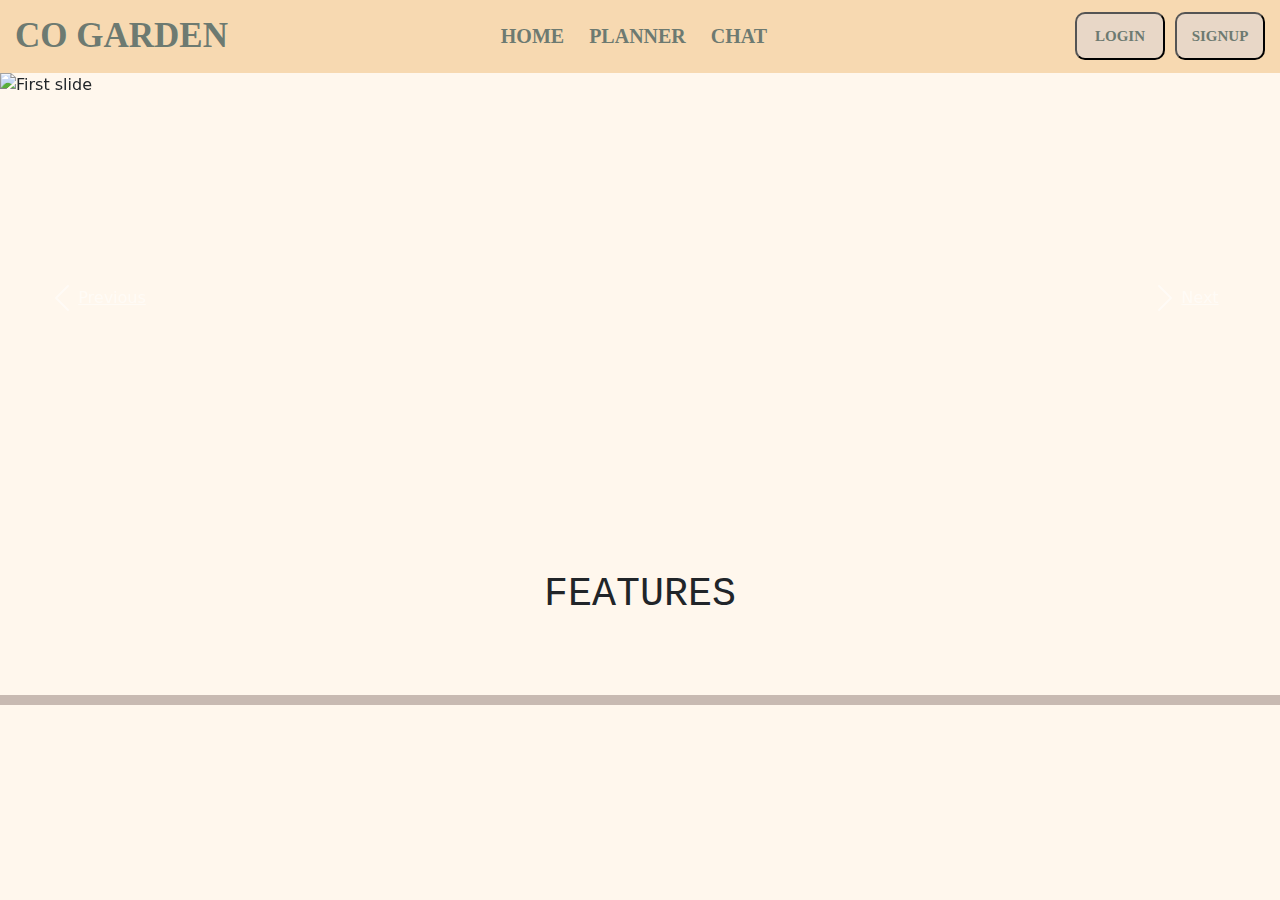
==== templates/index.html @ 0476f906 "Update index.html" ====
<!DOCTYPE html>
<html>
  <head>
    <meta charset="utf-8">
    <meta name="viewport" content="width=device-width, initial-scale=1">
    <title>CO GARDEN</title>
    <link href="https://cdn.jsdelivr.net/npm/bootstrap@5.3.3/dist/css/bootstrap.min.css" rel="stylesheet" integrity="sha384-QWTKZyjpPEjISv5WaRU9OFeRpok6YctnYmDr5pNlyT2bRjXh0JMhjY6hW+ALEwIH" crossorigin="anonymous">
    <style type="text/css">
      * {
        margin: 0;
        padding: 0;
        box-sizing: border-box;
        text-decoration: none;
      }
      body {
        margin: 0;
        padding: 0;
      }
      .navbar {
        background: #F7D9B1;
        font-family: PaleCornflowerBlue;
        padding: 10px 15px;
        width: 100%;
        display: flex;
        justify-content: space-between;
        align-items: center;
        text-decoration: none;
      }
      .logo a {
        font-size: 35px;
        font-weight: 600;
        color:#6d7a71 ;
        text-decoration: none;

      }
      .nav-links {
        display: flex;
        justify-content: center;
        align-items: center;
        flex-grow: 1;
        text-decoration: none;
      }
      .nav-links a {
        color: #6d7a71;
        font-size: 20px;
        font-weight: bold;
        margin-right: 25px;
        text-decoration: none;
      }
      .button-wrapper {
        display: flex;
        align-items: center;
      }
      button {
        background-color: #e8d7c7;
        margin-left: 10px;
        border-radius: 10px;
        padding: 10px;
        width: 90px;
      }
      button a {
        color: #6d7a71;
        font-weight: bold;
        font-size: 15px;
        text-decoration: none;
      }
      body {
      margin: 0;
      padding: 0;
      background-color: #FFF7ED; /* Set the background color for the body */
    }
    hr {
      border: 0; /* Remove default border */
      height: 10px; /* Set height */
      background-color: #240505; /* Set background color */
      margin: 20px 0; /* Add margin */
    }
    </style>
  </head>
  <body>
    <nav class="navbar">
      <div class="logo">
        <a href="#">CO GARDEN</a>
      </div>
      <div class="nav-links">
        <a href="#">HOME</a>
        <a href="#">PLANNER</a>
        <a href="#">CHAT</a>
      </div>
      <div class="button-wrapper">
        <button><a href="#">LOGIN</a></button>
        <button><a href="#">SIGNUP</a></button>
      </div>
    </nav>
    <div id="carouselExampleControls" class="carousel slide" data-ride="carousel">
      <div class="carousel-inner">
        <div class="carousel-item active">
          <img class="d-block w-100" src="\static\sandie-clarke-q13Zq1Jufks-unsplash.jpg" alt="First slide" style="height: 450px;width: 400px;">
        </div>
        <div class="carousel-item">
          <img class="d-block w-100" src="\static\neslihan-gunaydin-BduDcrySLKM-unsplash.jpg" alt="Second slide" style="height: 450px;width: 400px;">
        </div>
        <div class="carousel-item">
          <img class="d-block w-100" src="\static\markus-spiske-4PG6wLlVag4-unsplash.jpg" alt="Third slide" style="height: 450px;width: 400px;">
        </div>
      </div>
      <a class="carousel-control-prev" href="#carouselExampleControls" role="button" data-slide="prev">
        <span class="carousel-control-prev-icon" aria-hidden="true"></span>
        <span class="sr-only">Previous</span>
      </a>
      <a class="carousel-control-next" href="#carouselExampleControls" role="button" data-slide="next">
        <span class="carousel-control-next-icon" aria-hidden="true"></span>
        <span class="sr-only">Next</span>
      </a>
    </div>
    <script src="https://cdn.jsdelivr.net/npm/@popperjs/core@2.11.8/dist/umd/popper.min.js" integrity="sha384-I7E8VVD/ismYTF4hNIPjVp/Zjvgyol6VFvRkX/vR+Vc4jQkC+hVqc2pM8ODewa9r" crossorigin="anonymous"></script>
    <script src="https://cdn.jsdelivr.net/npm/bootstrap@5.3.3/dist/js/bootstrap.min.js" integrity="sha384-0pUGZvbkm6XF6gxjEnlmuGrJXVbNuzT9qBBavbLwCsOGabYfZo0T0to5eqruptLy" crossorigin="anonymous"></script>
    <br><br>
     <h1 style="font-family: 'Courier New', Courier, monospace; "><center>FEATURES</center></h1><br><br>
  <hr> 
  
  
  
  
  
  </body>
</html>
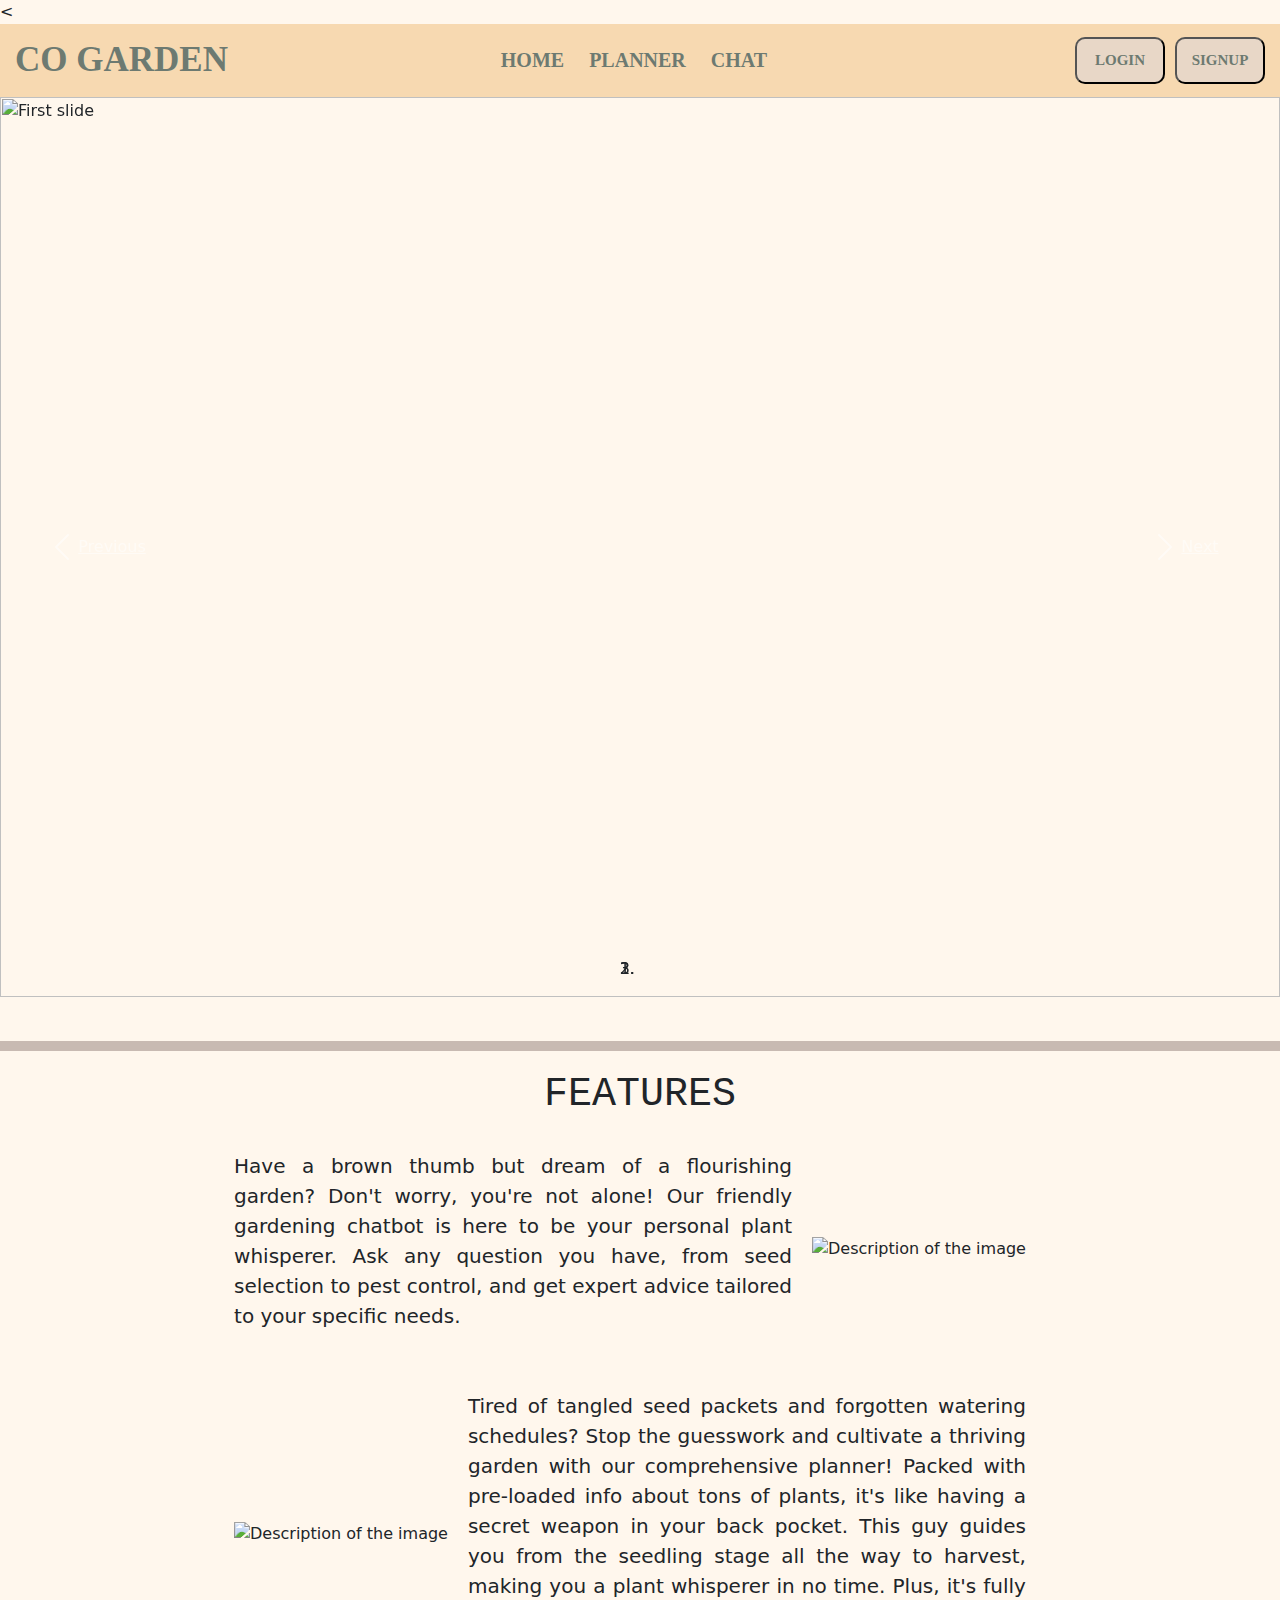
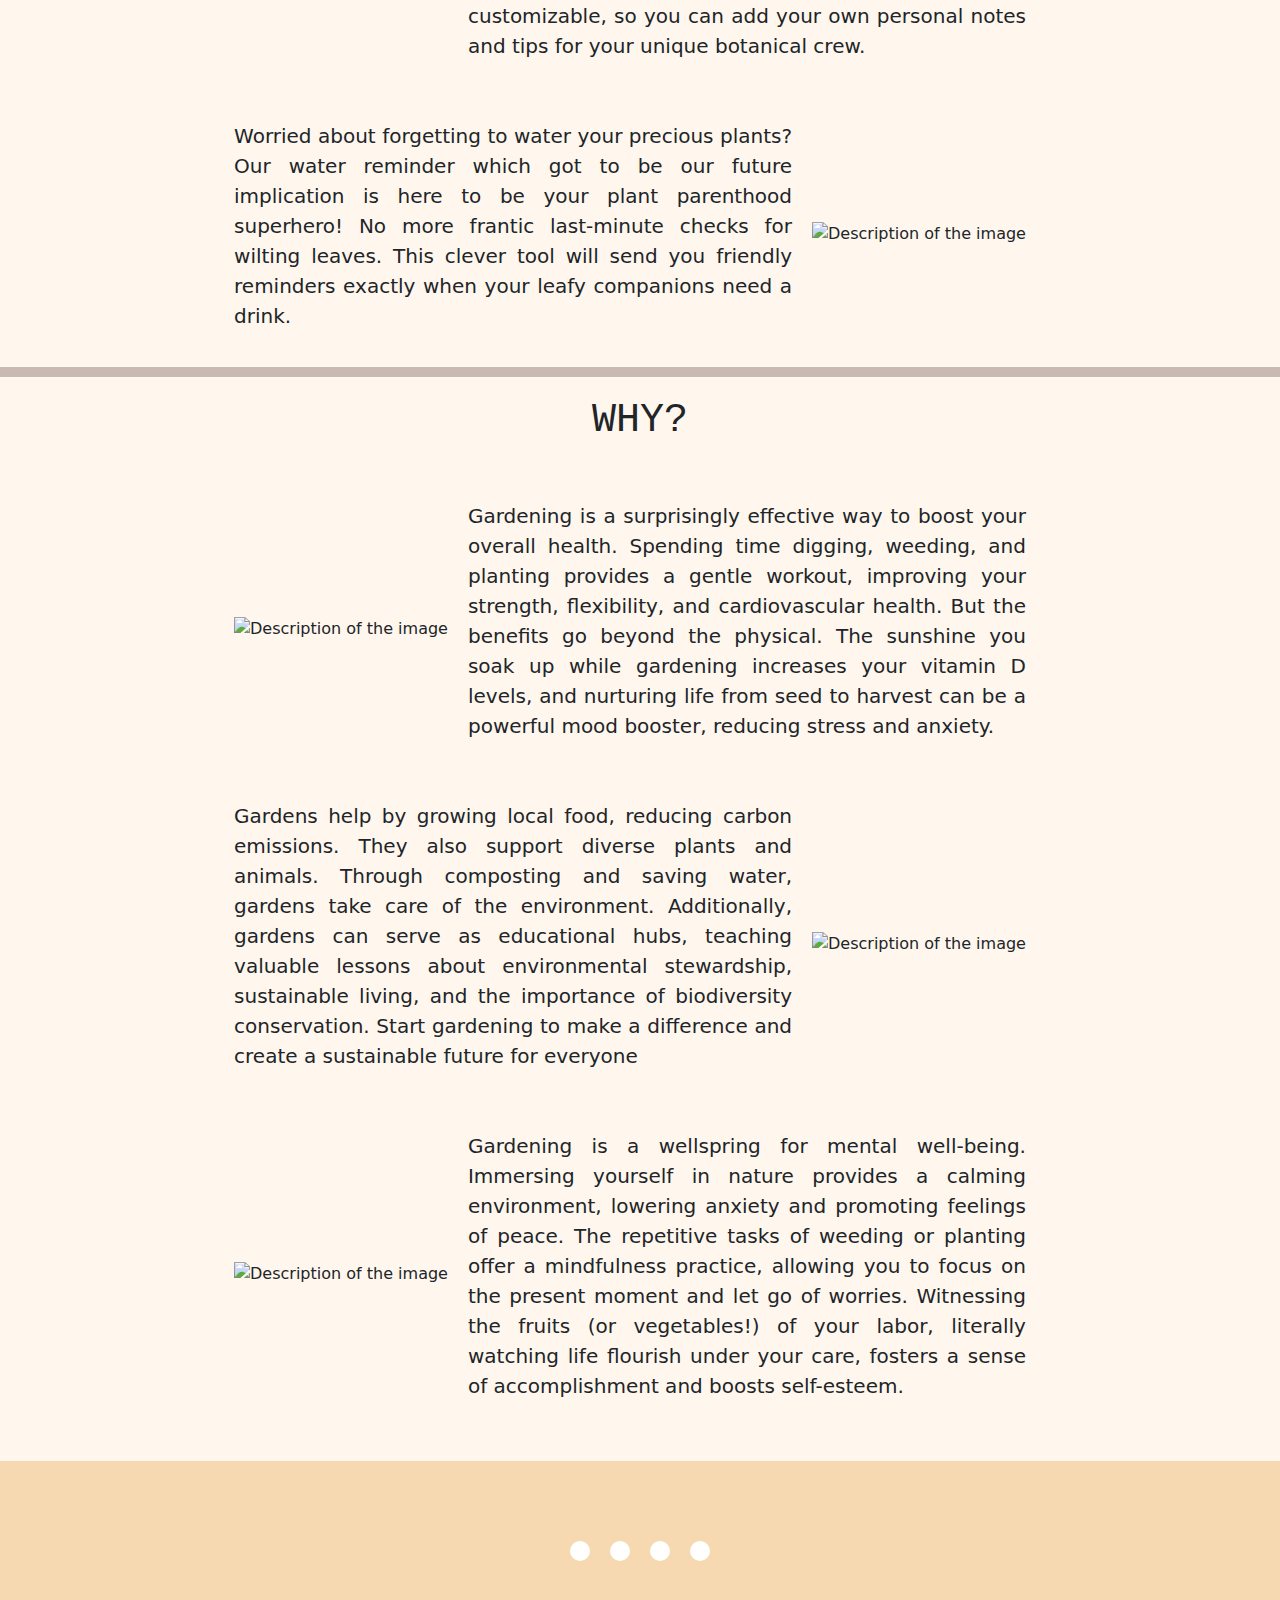
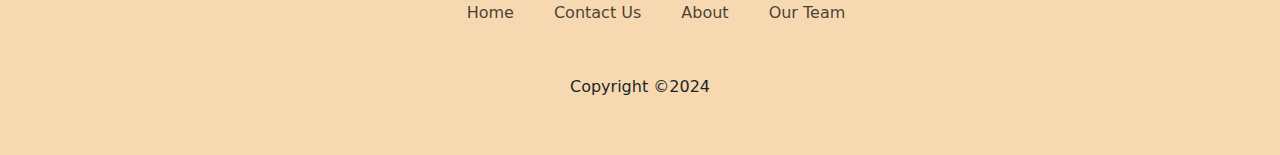
==== commit c025e852: "images" ====
--- a/templates/index.html
+++ b/templates/index.html
@@ -1,136 +1,304 @@
-<!DOCTYPE html>
+<<!DOCTYPE html>
 <html>
-  <head>
-    <meta charset="utf-8">
-    <meta name="viewport" content="width=device-width, initial-scale=1">
-    <title>CO GARDEN</title>
-    <link href="https://cdn.jsdelivr.net/npm/bootstrap@5.3.3/dist/css/bootstrap.min.css" rel="stylesheet" integrity="sha384-QWTKZyjpPEjISv5WaRU9OFeRpok6YctnYmDr5pNlyT2bRjXh0JMhjY6hW+ALEwIH" crossorigin="anonymous">
-    <style type="text/css">
-      * {
-        margin: 0;
-        padding: 0;
-        box-sizing: border-box;
-        text-decoration: none;
-      }
-      body {
-        margin: 0;
-        padding: 0;
-      }
-      .navbar {
-        background: #F7D9B1;
-        font-family: PaleCornflowerBlue;
-        padding: 10px 15px;
-        width: 100%;
-        display: flex;
-        justify-content: space-between;
-        align-items: center;
-        text-decoration: none;
-      }
-      .logo a {
-        font-size: 35px;
-        font-weight: 600;
-        color:#6d7a71 ;
-        text-decoration: none;
-
-      }
-      .nav-links {
-        display: flex;
-        justify-content: center;
-        align-items: center;
-        flex-grow: 1;
-        text-decoration: none;
-      }
-      .nav-links a {
-        color: #6d7a71;
-        font-size: 20px;
-        font-weight: bold;
-        margin-right: 25px;
-        text-decoration: none;
-      }
-      .button-wrapper {
-        display: flex;
-        align-items: center;
-      }
-      button {
-        background-color: #e8d7c7;
-        margin-left: 10px;
-        border-radius: 10px;
-        padding: 10px;
-        width: 90px;
-      }
-      button a {
-        color: #6d7a71;
-        font-weight: bold;
-        font-size: 15px;
-        text-decoration: none;
-      }
-      body {
-      margin: 0;
-      padding: 0;
-      background-color: #FFF7ED; /* Set the background color for the body */
-    }
-    hr {
-      border: 0; /* Remove default border */
-      height: 10px; /* Set height */
-      background-color: #240505; /* Set background color */
-      margin: 20px 0; /* Add margin */
-    }
-    </style>
-  </head>
-  <body>
-    <nav class="navbar">
-      <div class="logo">
-        <a href="#">CO GARDEN</a>
-      </div>
-      <div class="nav-links">
-        <a href="#">HOME</a>
-        <a href="#">PLANNER</a>
-        <a href="#">CHAT</a>
-      </div>
-      <div class="button-wrapper">
-        <button><a href="#">LOGIN</a></button>
-        <button><a href="#">SIGNUP</a></button>
-      </div>
-    </nav>
-    <div id="carouselExampleControls" class="carousel slide" data-ride="carousel">
-      <div class="carousel-inner">
-        <div class="carousel-item active">
-          <img class="d-block w-100" src="\static\sandie-clarke-q13Zq1Jufks-unsplash.jpg" alt="First slide" style="height: 450px;width: 400px;">
-        </div>
-        <div class="carousel-item">
-          <img class="d-block w-100" src="\static\neslihan-gunaydin-BduDcrySLKM-unsplash.jpg" alt="Second slide" style="height: 450px;width: 400px;">
-        </div>
-        <div class="carousel-item">
-          <img class="d-block w-100" src="\static\markus-spiske-4PG6wLlVag4-unsplash.jpg" alt="Third slide" style="height: 450px;width: 400px;">
-        </div>
-      </div>
-      <a class="carousel-control-prev" href="#carouselExampleControls" role="button" data-slide="prev">
-        <span class="carousel-control-prev-icon" aria-hidden="true"></span>
-        <span class="sr-only">Previous</span>
-      </a>
-      <a class="carousel-control-next" href="#carouselExampleControls" role="button" data-slide="next">
-        <span class="carousel-control-next-icon" aria-hidden="true"></span>
-        <span class="sr-only">Next</span>
-      </a>
+<head>
+  <link rel="stylesheet" href="https://cdnjs.cloudflare.com/ajax/libs/font-awesome/6.5.1/css/all.min.css" integrity="sha512-DTOQO9RWCH3ppGqcWaEA1BIZOC6xxalwEsw9c2QQeAIftl+Vegovlnee1c9QX4TctnWMn13TZye+giMm8e2LwA==" crossorigin="anonymous" referrerpolicy="no-referrer" />
+<meta charset="utf-8">
+<meta name="viewport" content="width=device-width, initial-scale=1">
+<title>CO GARDEN</title>
+<link href="https://cdn.jsdelivr.net/npm/bootstrap@5.3.3/dist/css/bootstrap.min.css" rel="stylesheet" integrity="sha384-QWTKZyjpPEjISv5WaRU9OFeRpok6YctnYmDr5pNlyT2bRjXh0JMhjY6hW+ALEwIH" crossorigin="anonymous">
+<style type="text/css">
+  * {
+    margin: 0;
+    padding: 0;
+    box-sizing: border-box;
+    text-decoration: none;
+  }
+  body {
+    margin: 0;
+    padding: 0;
+  }
+  .navbar {
+    background: #F7D9B1;
+    font-family: PaleCornflowerBlue;
+    padding: 10px 15px;
+    width: 100%;
+    display: flex;
+    justify-content: space-between;
+    align-items: center;
+    text-decoration: none;
+  }
+  .logo a {
+    font-size: 35px;
+    font-weight: 600;
+    color:#6d7a71 ;
+    text-decoration: none;
+  }
+  .nav-links {
+    display: flex;
+    justify-content: center;
+    align-items: center;
+    flex-grow: 1;
+    text-decoration: none;
+  }
+  .nav-links a {
+    color: #6d7a71;
+    font-size: 20px;
+    font-weight: bold;
+    margin-right: 25px;
+    text-decoration: none;
+  }
+  .button-wrapper {
+    display: flex;
+    align-items: center;
+  }
+  button {
+    background-color: #e8d7c7;
+    margin-left: 10px;
+    border-radius: 10px;
+    padding: 10px;
+    width: 90px;
+  }
+  button a {
+    color: #6d7a71;
+    font-weight: bold;
+    font-size: 15px;
+    text-decoration: none;
+  }
+  body {
+    margin: 0;
+    padding: 0;
+    background-color: #FFF7ED; /* Set the background color for the body */
+  }
+  hr {
+    border: 5px; /* Remove default border */
+    height: 10px; /* Set height */
+    background-color: #240505; /* Set background color */
+    margin: 20px 0; /* Add margin */
+  }
+  .container {
+    display: flex;
+    align-items: center;
+    justify-content: center;
+    margin-bottom: 20px; /* Add margin between containers */
+  }
+  .image {
+    margin-right: 20px; /* Add margin to separate image and text */
+  }
+  .image img {
+    max-width: 100%;
+    max-height: 150px; /* Set maximum height for the image */
+  }
+  .text {
+    font-size: 20px;
+    max-width: 50%; /* Limit text width */
+    text-align: justify; /* Justify text */
+    margin-right: 20px; /* Add margin between text and first image */
+  }
+  /* Adjustments for the third container */
+  .container:nth-child(3) .image {
+    margin-right: 0; /* Remove margin to align image to the right */
+    margin-left: 20px; /* Add margin to align text to the left */
+  }
+  .container:nth-child(3) .text {
+    margin-left: 0; /* Remove margin to align text to the left */
+    margin-right: 20px; /* Add margin to separate text from image */
+  }
+  footer {
+
+background-color: #F7D9B1}
+
+.footerContainer{
+
+width: 100%;
+
+padding: 70px 30px 20px;
+
+ }
+
+.socialIcons{
+
+display: flex;
+
+justify-content: center;
+}
+.socialIcons a{
+text-decoration: none;
+padding: 10px;
+background-color: white;
+margin: 10px;
+border-radius: 50%;
+
+}
+
+.socialIcons a:hover{
+  background-color: #240505;
+  transition: 0.5s;
+}
+.socialIcons a:hover i{
+  color: white;
+  transition: 0.5s;
+}
+.footerNav{
+  margin: 30px 0;
+
+}
+.footerNav ul{
+
+  display: flex;
+  justify-content: center;
+}
+.footerNav ul{
+  list-style: none;
+}
+.footerNav ul li a{
+  
+color: black;
+margin: 20px;
+text-decoration: none;
+font-size: 0.5ms;
+opacity: 0.7;
+transition: 0.5s;
+
+
+}
+.footerNav ul li a:hover{
+
+  opacity: 1;
+}
+.footerBottom{
+  background-color: #F7D9B1 ;
+  padding: 20px;
+  text-align: center;
+}
+</style>
+</head>
+<body>
+<nav class="navbar">
+  <div class="logo">
+    <a href="#">CO GARDEN</a>
+  </div>
+  <div class="nav-links">
+    <a href="#">HOME</a>
+    <a href="#">PLANNER</a>
+    <a href="#">CHAT</a>
+  </div>
+  <div class="button-wrapper">
+    <button><a href="#">LOGIN</a></button>
+    <button><a href="#">SIGNUP</a></button>
+  </div>
+</nav>
+<div id="carouselExampleIndicators" class="carousel slide" data-ride="carousel">
+  <ol class="carousel-indicators">
+    <li data-target="#carouselExampleIndicators" data-slide-to="0" class="active"></li>
+    <li data-target="#carouselExampleIndicators" data-slide-to="1"></li>
+    <li data-target="#carouselExampleIndicators" data-slide-to="2"></li>
+  </ol>
+  <div class="carousel-inner">
+    <div class="carousel-item active">
+      <img class="d-block w-100" src="\static\markus-spiske-4PG6wLlVag4-unsplash.jpg" alt="First slide">
     </div>
-    <script src="https://cdn.jsdelivr.net/npm/@popperjs/core@2.11.8/dist/umd/popper.min.js" integrity="sha384-I7E8VVD/ismYTF4hNIPjVp/Zjvgyol6VFvRkX/vR+Vc4jQkC+hVqc2pM8ODewa9r" crossorigin="anonymous"></script>
-    <script src="https://cdn.jsdelivr.net/npm/bootstrap@5.3.3/dist/js/bootstrap.min.js" integrity="sha384-0pUGZvbkm6XF6gxjEnlmuGrJXVbNuzT9qBBavbLwCsOGabYfZo0T0to5eqruptLy" crossorigin="anonymous"></script>
-    <br><br>
-     <h1 style="font-family: 'Courier New', Courier, monospace; "><center>FEATURES</center></h1><br><br>
-  <hr> 
+    <div class="carousel-item">
+      <img class="d-block w-100" src="\static\neslihan-gunaydin-BduDcrySLKM-unsplash.jpg" alt="Second slide">
+    </div>
+    <div class="carousel-item">
+      <img class="d-block w-100" src="\static\sandie-clarke-q13Zq1Jufks-unsplash.jpg" alt="Third slide">
+    </div>
+  </div>
+  <a class="carousel-control-prev" href="#carouselExampleIndicators" role="button" data-slide="prev">
+    <span class="carousel-control-prev-icon fas fa-chevron-left" aria-hidden="true"></span>
+    <span class="sr-only">Previous</span>
+  </a>
+  <a class="carousel-control-next" href="#carouselExampleIndicators" role="button" data-slide="next">
+    <span class="carousel-control-next-icon fas fa-chevron-right" aria-hidden="true"></span>
+    <span class="sr-only">Next</span>
+  </a>
+</div>
+
+<br>
+
+<hr> 
+<h1 style="font-family: 'Courier New', Courier, monospace; "><center>FEATURES</center></h1><br>
+<div class="container">
+  <div class="text">
+    <p>Have a brown thumb but dream of a flourishing garden? Don't worry, you're not alone! Our friendly gardening chatbot is here to be your personal plant whisperer.  Ask any question you have, from seed selection to pest control, and get expert advice tailored to your specific needs.</p>
+  </div>
+  <div class="image">
+    <img src="\static\robot.png" alt="Description of the image">
+  </div>
+</div><br>
+<div class="container">
+  <div class="image">
+    <img src="\static\planner.png" alt="Description of the image">
+  </div>
+  <div class="text">
+    <p>Tired of tangled seed packets and forgotten watering schedules? Stop the guesswork and cultivate a thriving garden with our comprehensive planner! Packed with pre-loaded info about tons of plants, it's like having a secret weapon in your back pocket. This guy guides you from the seedling stage all the way to harvest, making you a plant whisperer in no time. Plus, it's fully customizable, so you can add your own personal notes and tips for your unique botanical crew.</p>
+  </div>
+</div><br>
+<div class="container">
+  <div class="text">
+    <p>Worried about forgetting to water your precious plants? Our water reminder which got to be our future implication is here to be your plant parenthood superhero! No more frantic last-minute checks for wilting leaves. This clever tool will send you friendly reminders exactly when your leafy companions need a drink. </p>
+  </div>
+  <div class="image">
+    <img src="\static\watering-plants.png" alt="Description of the image">
+  </div>
+</div>
+<hr>
+<h1 style="font-family: 'Courier New', Courier, monospace; "><center>WHY?</center></h1><br><br>
+
+
+<div class="container">
+  <div class="image">
+    <img src="\static\growth.png" alt="Description of the image">
+  </div>
+  <div class="text">
+    <p>Gardening is a surprisingly effective way to boost your overall health. Spending time digging, weeding, and planting provides a gentle workout, improving your strength, flexibility, and cardiovascular health. But the benefits go beyond the physical. The sunshine you soak up while gardening increases your vitamin D levels, and nurturing life from seed to harvest can be a powerful mood booster, reducing stress and anxiety.</p>
+  </div>
+</div><br>
+<div class="container">
+  <div class="text">
+    <p>Gardens help by growing local food, reducing carbon emissions. They also support diverse plants and animals. Through composting and saving water, gardens take care of the environment. Additionally, gardens can serve as educational hubs, teaching valuable lessons about environmental stewardship, sustainable living, and the importance of biodiversity conservation. Start gardening to make a difference and create a sustainable future for everyone</p>
+  </div>
+  <div class="image">
+    <img src="\static\planet-earth.png" alt="Description of the image">
+  </div>
+</div><br>
+<div class="container">
+  <div class="image">
+    <img src="\static\mentalhealth.png" alt="Description of the image">
+  </div>
+  <div class="text">
+    <p>Gardening is a wellspring for mental well-being. Immersing yourself in nature provides a calming environment, lowering anxiety and promoting feelings of peace. The repetitive tasks of weeding or planting offer a mindfulness practice, allowing you to focus on the present moment and let go of worries.  Witnessing the fruits (or vegetables!) of your labor, literally watching life flourish under your care, fosters a sense of accomplishment and boosts self-esteem.</p>
+  </div>
+</div><br>
+<footer>
+<div class="footercontainer">
+  <div class="socialIcons">
+<a href=""><i class="fab fa-facebook"></i></a>
+<a href=""><i class="fab fa-instagram"></i></a>
+<a href=""><i class="fab fa-twitter"></i></a>
+<a href=""><i class="fab fa-youtube"></i></a>
+</div>
+
+
+<div class="footerNav">
+  <ul>
+
+    <li ><a href=" ">Home</a></li>
+    <li ><a href=" ">Contact Us</a></li>
+    <li ><a href=" ">About</a></li>
+    <li ><a href=" ">Our Team</a></li>
+  </ul>
+</div>
+
+
+<div class="footerBottom">
+  <p>Copyright &copy;2024</p>
   
   
+  </div>
   
-  
-  
-  </body>
+</footer>
+
+
+</body>
 </html>
-
-
-
-
-
-
-
-
-  
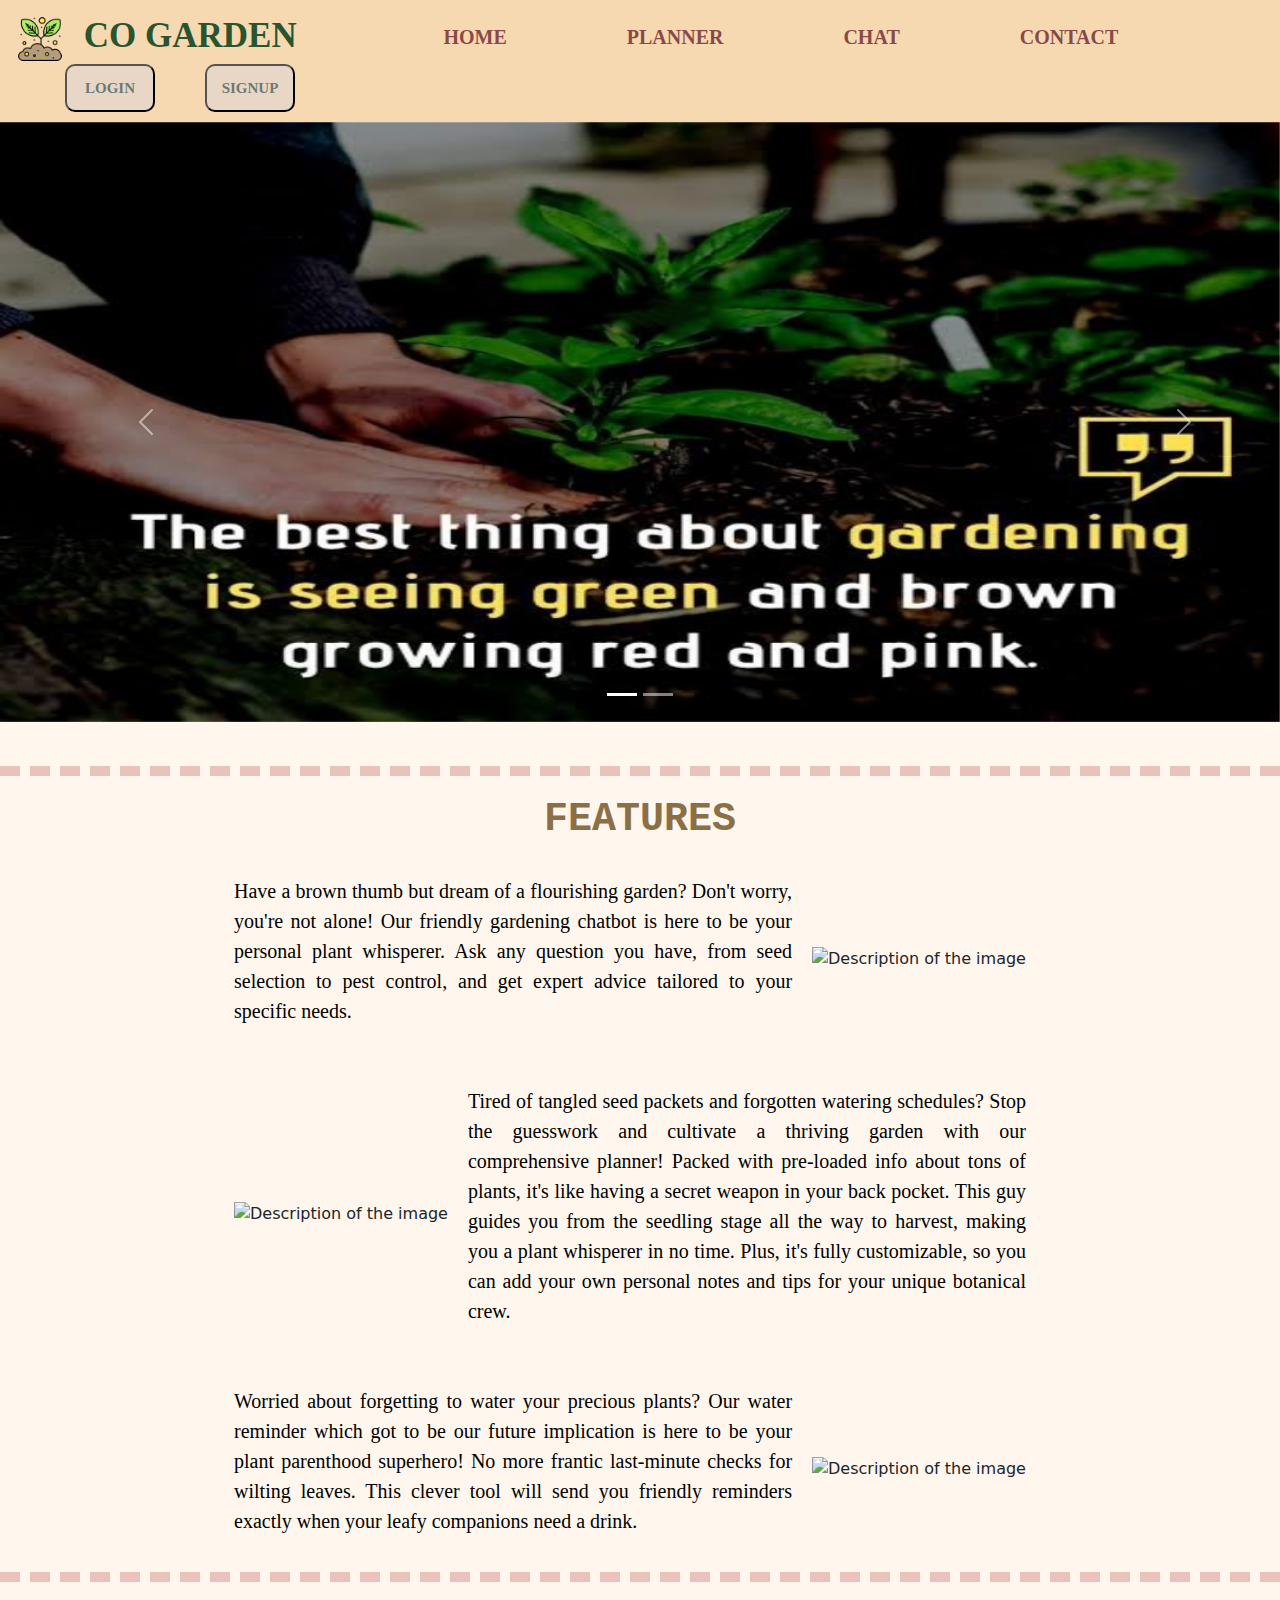
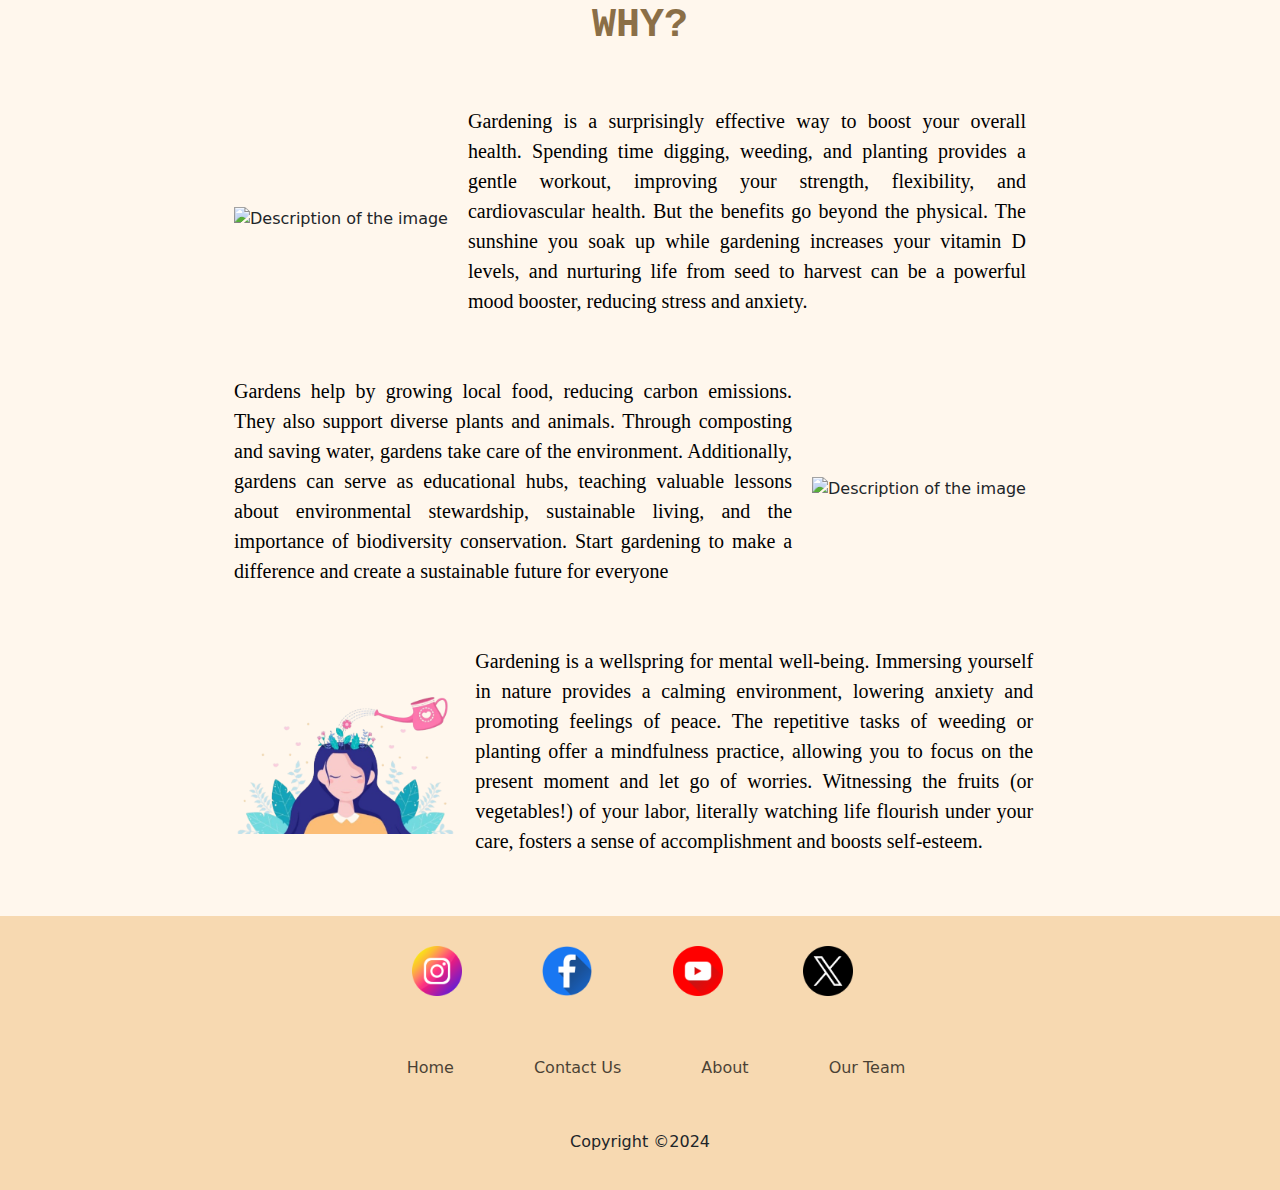
==== commit 31e7cc36: "updated" ====
--- a/templates/index.html
+++ b/templates/index.html
@@ -1,4 +1,4 @@
-<<!DOCTYPE html>
+<!DOCTYPE html>
 <html>
 <head>
   <link rel="stylesheet" href="https://cdnjs.cloudflare.com/ajax/libs/font-awesome/6.5.1/css/all.min.css" integrity="sha512-DTOQO9RWCH3ppGqcWaEA1BIZOC6xxalwEsw9c2QQeAIftl+Vegovlnee1c9QX4TctnWMn13TZye+giMm8e2LwA==" crossorigin="anonymous" referrerpolicy="no-referrer" />
@@ -26,11 +26,12 @@
     justify-content: space-between;
     align-items: center;
     text-decoration: none;
+    
   }
   .logo a {
     font-size: 35px;
     font-weight: 600;
-    color:#6d7a71 ;
+    color: #285430 ;
     text-decoration: none;
   }
   .nav-links {
@@ -39,12 +40,14 @@
     align-items: center;
     flex-grow: 1;
     text-decoration: none;
+    
   }
   .nav-links a {
-    color: #6d7a71;
+    color: #894949;
     font-size: 20px;
     font-weight: bold;
-    margin-right: 25px;
+    margin-right: 60px;
+    margin-left: 60px;
     text-decoration: none;
   }
   .button-wrapper {
@@ -53,7 +56,7 @@
   }
   button {
     background-color: #e8d7c7;
-    margin-left: 10px;
+    margin-left: 50px;
     border-radius: 10px;
     padding: 10px;
     width: 90px;
@@ -69,12 +72,13 @@
     padding: 0;
     background-color: #FFF7ED; /* Set the background color for the body */
   }
-  hr {
-    border: 5px; /* Remove default border */
-    height: 10px; /* Set height */
-    background-color: #240505; /* Set background color */
-    margin: 20px 0; /* Add margin */
-  }
+  hr.dashed {
+  border: none;
+  border-top: 10px dashed brown;
+  height: 0;
+  margin: 20px 0;
+}
+
   .container {
     display: flex;
     align-items: center;
@@ -90,9 +94,11 @@
   }
   .text {
     font-size: 20px;
+    color: black; 
     max-width: 50%; /* Limit text width */
     text-align: justify; /* Justify text */
     margin-right: 20px; /* Add margin between text and first image */
+    font-family: Georgia, 'Times New Roman', Times, serif;
   }
   /* Adjustments for the third container */
   .container:nth-child(3) .image {
@@ -111,7 +117,7 @@
 
 width: 100%;
 
-padding: 70px 30px 20px;
+padding: 70px 70px 70px;
 
  }
 
@@ -123,19 +129,19 @@
 }
 .socialIcons a{
 text-decoration: none;
-padding: 10px;
-background-color: white;
+padding: 20px;
+background-color: none;
 margin: 10px;
 border-radius: 50%;
 
 }
-
+y
 .socialIcons a:hover{
-  background-color: #240505;
+  background-color: white;
   transition: 0.5s;
 }
 .socialIcons a:hover i{
-  color: white;
+  
   transition: 0.5s;
 }
 .footerNav{
@@ -153,7 +159,7 @@
 .footerNav ul li a{
   
 color: black;
-margin: 20px;
+margin: 40px;
 text-decoration: none;
 font-size: 0.5ms;
 opacity: 0.7;
@@ -170,54 +176,66 @@
   padding: 20px;
   text-align: center;
 }
+hr.gradient {
+  border: none;
+  background: linear-gradient(to right, #000 0%, #fff 50%, #000 100%);
+  height: 2px;
+  margin: 20px 0;
+}
+
 </style>
 </head>
 <body>
 <nav class="navbar">
   <div class="logo">
-    <a href="#">CO GARDEN</a>
+    <a href="#">
+      <img src="\static\icons8-gardening-64.png" alt="CO GARDEN Logo" style="height: 50px; margin-right: 10px;">
+      CO GARDEN
+    </a>
   </div>
   <div class="nav-links">
     <a href="#">HOME</a>
     <a href="#">PLANNER</a>
     <a href="#">CHAT</a>
+    <a href="#">CONTACT</a>
+
   </div>
   <div class="button-wrapper">
-    <button><a href="#">LOGIN</a></button>
-    <button><a href="#">SIGNUP</a></button>
+    <button><a href="login.html">LOGIN</a></button>
+    <button><a href="signup.html">SIGNUP</a></button>
   </div>
 </nav>
-<div id="carouselExampleIndicators" class="carousel slide" data-ride="carousel">
-  <ol class="carousel-indicators">
-    <li data-target="#carouselExampleIndicators" data-slide-to="0" class="active"></li>
-    <li data-target="#carouselExampleIndicators" data-slide-to="1"></li>
-    <li data-target="#carouselExampleIndicators" data-slide-to="2"></li>
-  </ol>
+
+
+
+<div class="carousel slide" id="sliders" data-bs-ride ='true'>
+  <div class="carousel-indicators">
+      <button type="button" data-bs-target="#sliders" data-bs-slide-to ='0' class="active"></button>
+      <button type="button" data-bs-target="#sliders" data-bs-slide-to="1"></button>
+  </div>
   <div class="carousel-inner">
-    <div class="carousel-item active">
-      <img class="d-block w-100" src="\static\markus-spiske-4PG6wLlVag4-unsplash.jpg" alt="First slide">
-    </div>
-    <div class="carousel-item">
-      <img class="d-block w-100" src="\static\neslihan-gunaydin-BduDcrySLKM-unsplash.jpg" alt="Second slide">
-    </div>
-    <div class="carousel-item">
-      <img class="d-block w-100" src="\static\sandie-clarke-q13Zq1Jufks-unsplash.jpg" alt="Third slide">
-    </div>
-  </div>
-  <a class="carousel-control-prev" href="#carouselExampleIndicators" role="button" data-slide="prev">
-    <span class="carousel-control-prev-icon fas fa-chevron-left" aria-hidden="true"></span>
-    <span class="sr-only">Previous</span>
-  </a>
-  <a class="carousel-control-next" href="#carouselExampleIndicators" role="button" data-slide="next">
-    <span class="carousel-control-next-icon fas fa-chevron-right" aria-hidden="true"></span>
-    <span class="sr-only">Next</span>
-  </a>
+      <div class="carousel-item active" data-bs-interval="3000">
+          <img src="\static\c1.jpeg" class="d-block w-100" style="height: 600px;">
+      </div>
+      <div class="carousel-item">
+          <img src = "\static\c2.jpeg" class="d-block w-100" style="height: 600px;">
+      </div>
+  </div>
+  <button class="carousel-control-prev" type="button" data-bs-target="#sliders" data-bs-slide="prev">
+      <span class="carousel-control-prev-icon"></span>
+      <span class="visually-hidden">Previous</span>
+  </button>
+  <button class="carousel-control-next" type="button" data-bs-target="#sliders" data-bs-slide="next">
+      <span class="carousel-control-next-icon"></span>
+      <span class="visually-hidden">Next</span>
+  </button>
 </div>
 
+
 <br>
 
-<hr> 
-<h1 style="font-family: 'Courier New', Courier, monospace; "><center>FEATURES</center></h1><br>
+<hr class="dashed"> 
+<h1 style="font-family: 'Courier New', Courier, monospace; color: #8b6f47; "><b><center>FEATURES</center></b></h1><br>
 <div class="container">
   <div class="text">
     <p>Have a brown thumb but dream of a flourishing garden? Don't worry, you're not alone! Our friendly gardening chatbot is here to be your personal plant whisperer.  Ask any question you have, from seed selection to pest control, and get expert advice tailored to your specific needs.</p>
@@ -242,8 +260,8 @@
     <img src="\static\watering-plants.png" alt="Description of the image">
   </div>
 </div>
-<hr>
-<h1 style="font-family: 'Courier New', Courier, monospace; "><center>WHY?</center></h1><br><br>
+<hr class="dashed">
+<h1 style="font-family: 'Courier New', Courier, monospace;color: #8b6f47; "><b><center>WHY?</center></b></h1><br><br>
 
 
 <div class="container">
@@ -264,7 +282,7 @@
 </div><br>
 <div class="container">
   <div class="image">
-    <img src="\static\mentalhealth.png" alt="Description of the image">
+    <img src="\static\mentalhealth-removebg-preview.png" alt="Description of the image">
   </div>
   <div class="text">
     <p>Gardening is a wellspring for mental well-being. Immersing yourself in nature provides a calming environment, lowering anxiety and promoting feelings of peace. The repetitive tasks of weeding or planting offer a mindfulness practice, allowing you to focus on the present moment and let go of worries.  Witnessing the fruits (or vegetables!) of your labor, literally watching life flourish under your care, fosters a sense of accomplishment and boosts self-esteem.</p>
@@ -273,10 +291,10 @@
 <footer>
 <div class="footercontainer">
   <div class="socialIcons">
-<a href=""><i class="fab fa-facebook"></i></a>
-<a href=""><i class="fab fa-instagram"></i></a>
-<a href=""><i class="fab fa-twitter"></i></a>
-<a href=""><i class="fab fa-youtube"></i></a>
+&nbsp;<a href="" ><img src="\static\instagram.png"; height="50px";width="50px"></a>&nbsp;&nbsp;&nbsp;&nbsp;
+<a href="" ><img src="\static\facebook.png"; height="50px";width="50px"></a>&nbsp;&nbsp;&nbsp;&nbsp;
+<a href="" ><img src="\static\youtube.png"; height="50px";width="50px"></a>&nbsp;&nbsp;&nbsp;&nbsp;
+<a href="" ><img src="\static\twitter.png"; height="50px";width="50px"></a>&nbsp;&nbsp;&nbsp;&nbsp;
 </div>
 
 
@@ -299,6 +317,22 @@
   
 </footer>
 
-
+<script src="https://cdn.jsdelivr.net/npm/bootstrap@5.3.3/dist/js/bootstrap.bundle.min.js" integrity="sha384-b2oUE/cFE6y4W1gB3BqB5Zl+nc1mEHpVG9DHdQt9i2IgP2Vp5z0N/k61pIYUP6S" crossorigin="anonymous"></script>
 </body>
 </html>
+
+
+
+
+  
+  
+
+
+
+
+
+
+
+
+
+  
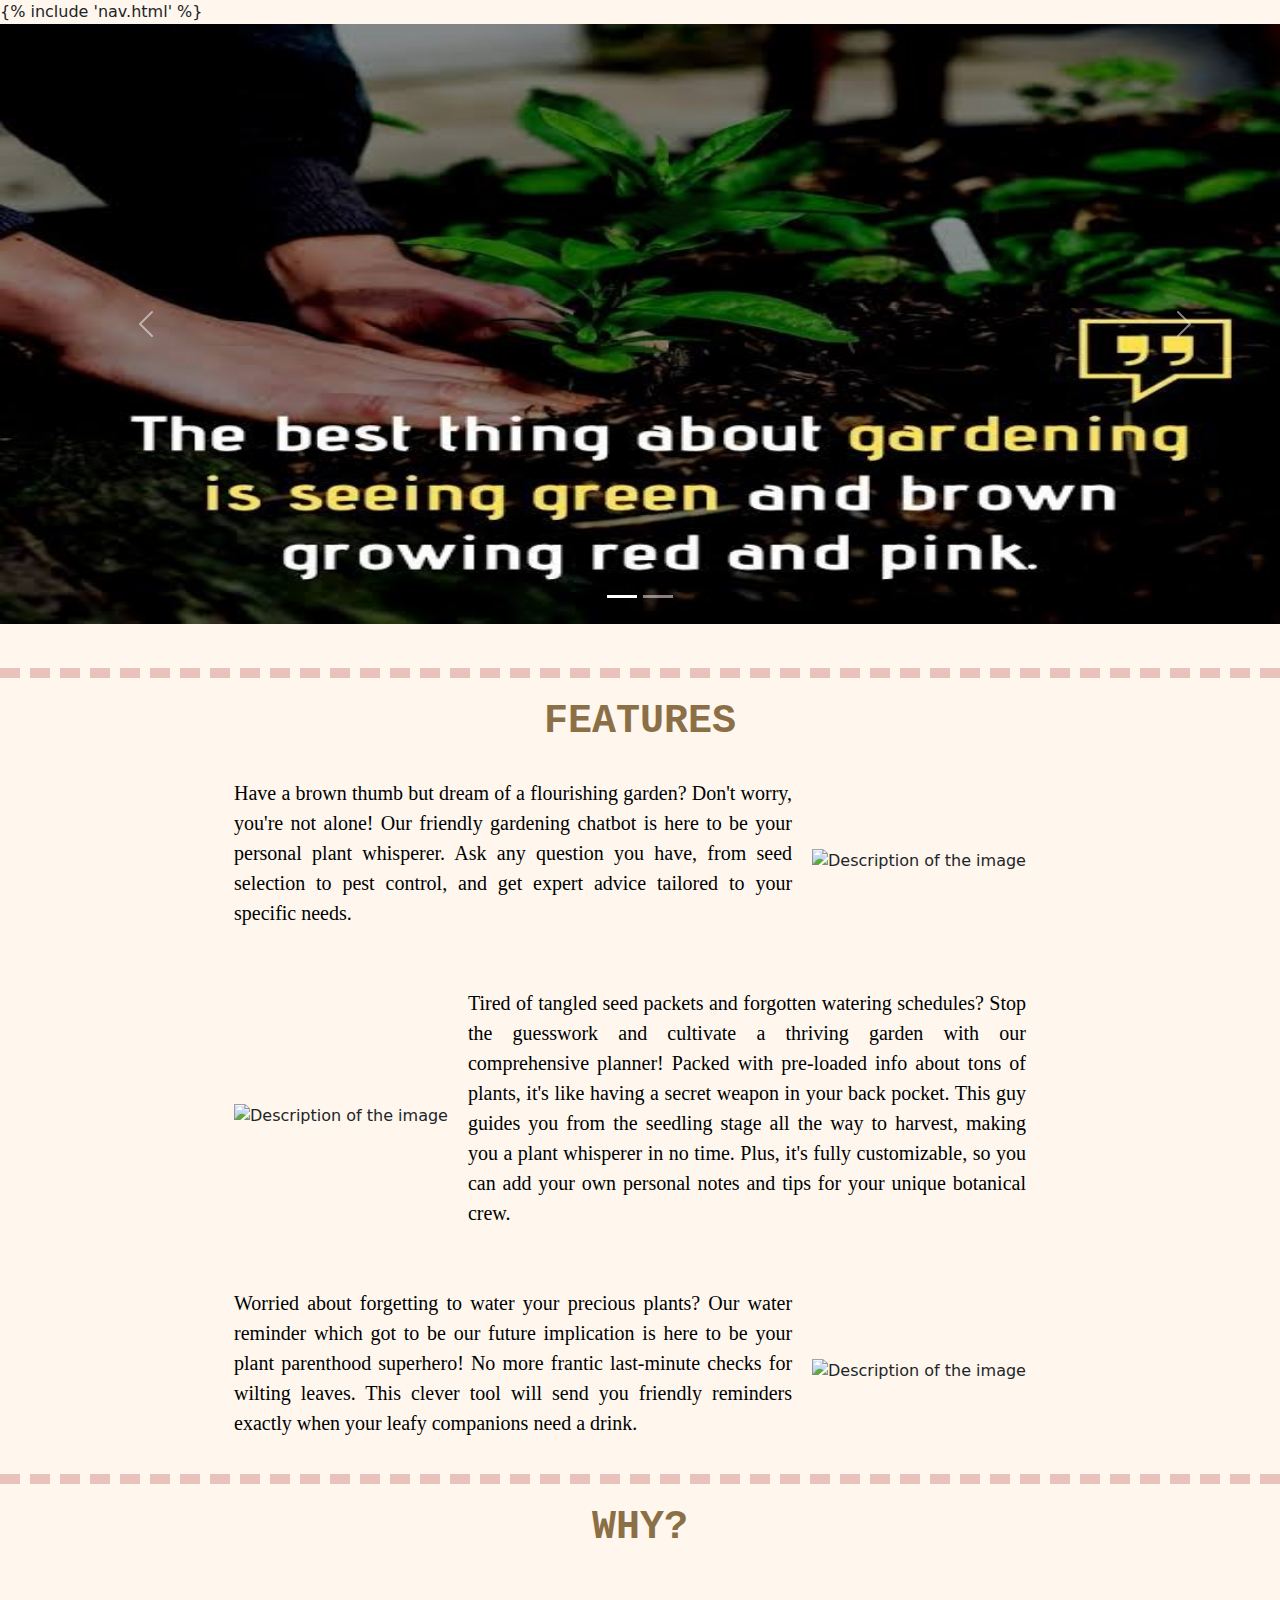
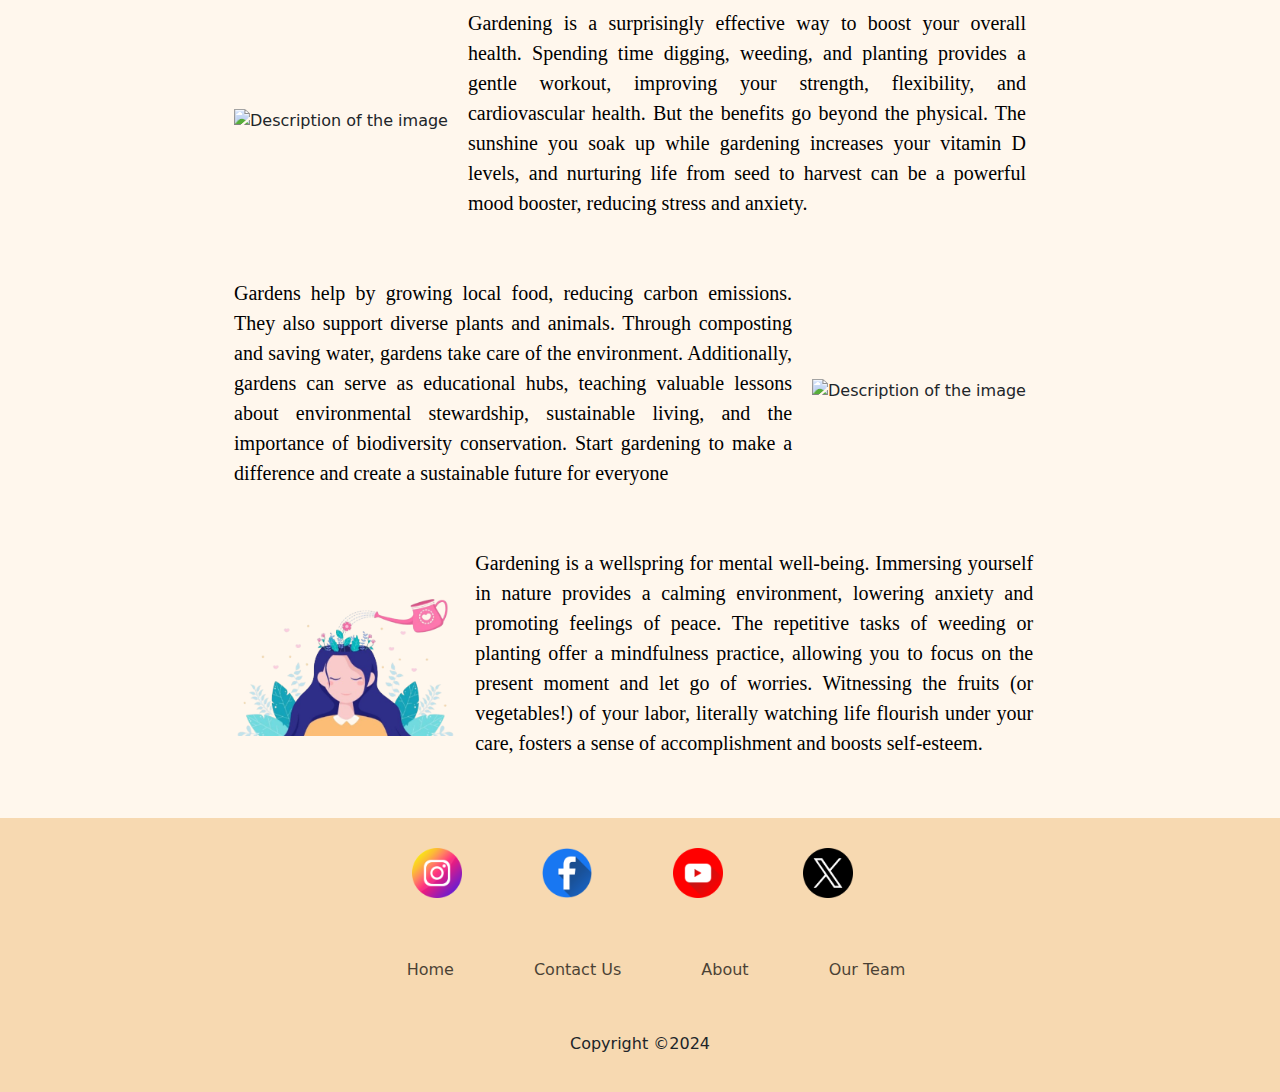
==== commit c8c9fbce: "updated social media icons" ====
--- a/templates/index.html
+++ b/templates/index.html
@@ -186,27 +186,7 @@
 </style>
 </head>
 <body>
-<nav class="navbar">
-  <div class="logo">
-    <a href="#">
-      <img src="\static\icons8-gardening-64.png" alt="CO GARDEN Logo" style="height: 50px; margin-right: 10px;">
-      CO GARDEN
-    </a>
-  </div>
-  <div class="nav-links">
-    <a href="#">HOME</a>
-    <a href="#">PLANNER</a>
-    <a href="#">CHAT</a>
-    <a href="#">CONTACT</a>
-
-  </div>
-  <div class="button-wrapper">
-    <button><a href="login.html">LOGIN</a></button>
-    <button><a href="signup.html">SIGNUP</a></button>
-  </div>
-</nav>
-
-
+{% include 'nav.html' %}
 
 <div class="carousel slide" id="sliders" data-bs-ride ='true'>
   <div class="carousel-indicators">
@@ -291,9 +271,9 @@
 <footer>
 <div class="footercontainer">
   <div class="socialIcons">
-&nbsp;<a href="" ><img src="\static\instagram.png"; height="50px";width="50px"></a>&nbsp;&nbsp;&nbsp;&nbsp;
+&nbsp;<a href="https://www.instagram.com/co_gardens/" ><img src="\static\instagram.png"; height="50px";width="50px"></a>&nbsp;&nbsp;&nbsp;&nbsp;
 <a href="" ><img src="\static\facebook.png"; height="50px";width="50px"></a>&nbsp;&nbsp;&nbsp;&nbsp;
-<a href="" ><img src="\static\youtube.png"; height="50px";width="50px"></a>&nbsp;&nbsp;&nbsp;&nbsp;
+<a href="https://youtube.com/@COGARDENS-fr2cp?si=pPOIE92jPaY8cpeQ" ><img src="\static\youtube.png"; height="50px";width="50px"></a>&nbsp;&nbsp;&nbsp;&nbsp;
 <a href="" ><img src="\static\twitter.png"; height="50px";width="50px"></a>&nbsp;&nbsp;&nbsp;&nbsp;
 </div>
 
@@ -316,8 +296,10 @@
   </div>
   
 </footer>
-
-<script src="https://cdn.jsdelivr.net/npm/bootstrap@5.3.3/dist/js/bootstrap.bundle.min.js" integrity="sha384-b2oUE/cFE6y4W1gB3BqB5Zl+nc1mEHpVG9DHdQt9i2IgP2Vp5z0N/k61pIYUP6S" crossorigin="anonymous"></script>
+<script src="https://ajax.googleapis.com/ajax/libs/jquery/3.5.1/jquery.min.js"></script>
+<script src="https://cdnjs.cloudflare.com/ajax/libs/popper.js/1.16.0/umd/popper.min.js"></script>
+<script src="https://cdn.jsdelivr.net/npm/masonry-layout@4.2.2/dist/masonry.pkgd.min.js" integrity="sha384-GNFwBvfVxBkLMJpYMOABq3c+d3KnQxudP/mGPkzpZSTYykLBNsZEnG2D9G/X/+7D" crossorigin="anonymous" async></script>
+<script src="https://cdn.jsdelivr.net/npm/bootstrap@5.2.2/dist/js/bootstrap.bundle.min.js" integrity="sha384-OERcA2EqjJCMA+/3y+gxIOqMEjwtxJY7qPCqsdltbNJuaOe923+mo//f6V8Qbsw3" crossorigin="anonymous"></script>
 </body>
 </html>
 
